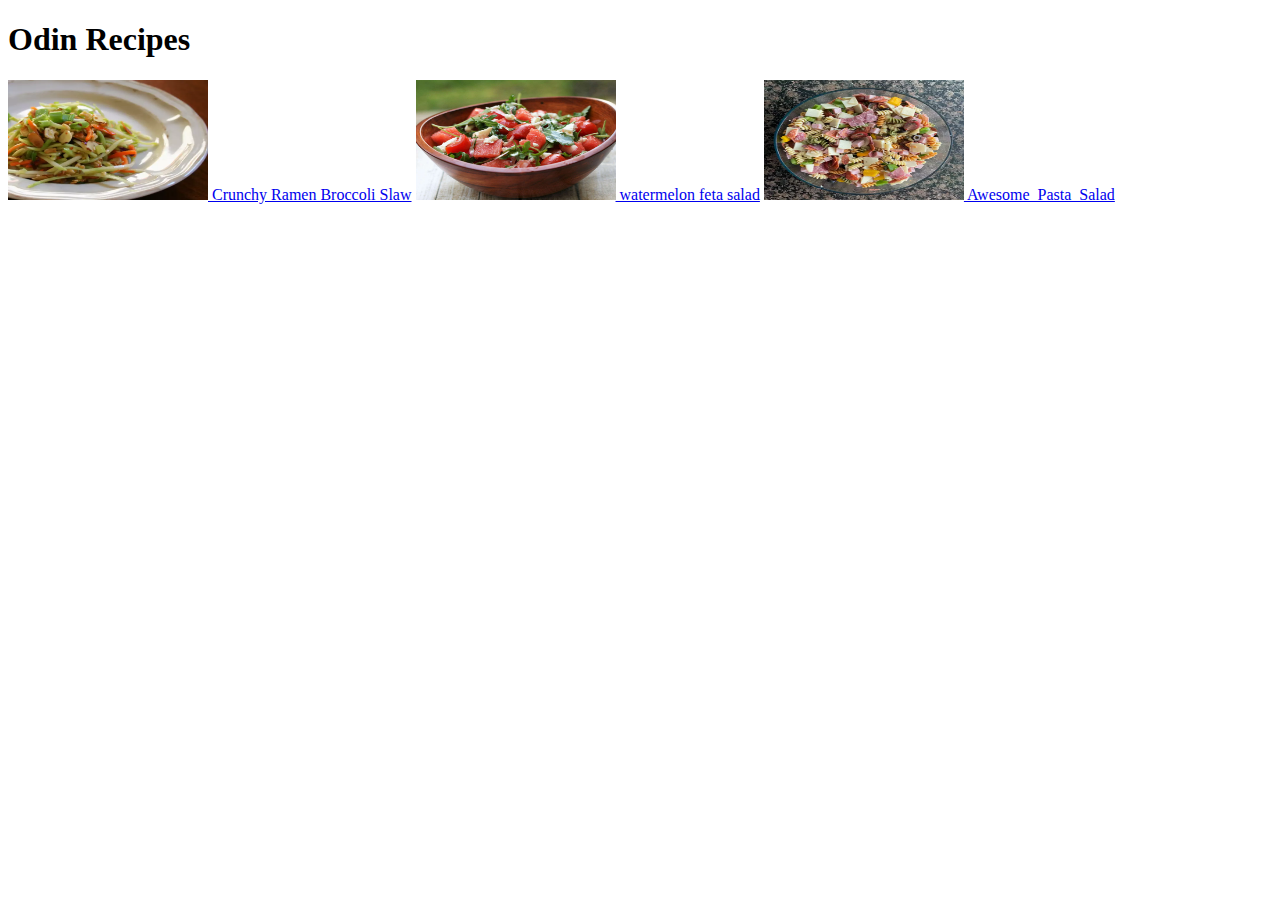
==== index.html @ edbdc4f2 "html" ====
<!DOCTYPE html>
<html lang="en">
<head>
    <meta charset="UTF-8">
    <meta http-equiv="X-UA-Compatible" content="IE=edge">
    <meta name="viewport" content="width=device-width, initial-scale=1.0">
    <title>Document</title>
</head>
<body>
    <h1>Odin Recipes</h1>
    <a href="recipes/Crunchy_Ramen_Broccoli_Slaw.html">
        <image src="/recipes/images/crunchy.webp" alt="Crunchy_Ramen_Broccoli_Slaw"
        width="200" height="120"/>
        Crunchy Ramen Broccoli Slaw</a> 
    

    <a href="recipes/Watermelon_Feta_Salad.html">
        <image src="/recipes/images/watermelon-feta-salad-france-c-4x3-1-2000-9fce019e8ca24116b29835f41ac8fb1f.jpg" alt="watermelon-feta-salad-france-c-4x3-1-2000-9fce019e8ca24116b29835f41ac8fb1f"width="200" height="120"/>
        watermelon feta salad</a>

    <a href="recipes/Awesome_Pasta_Salad.html">
        <image src="/recipes/images/pasta.webp" alt="Awesome_Pasta_Salad"
        width="200" height="120"/>
        Awesome_Pasta_Salad</a>
</body>
</html>
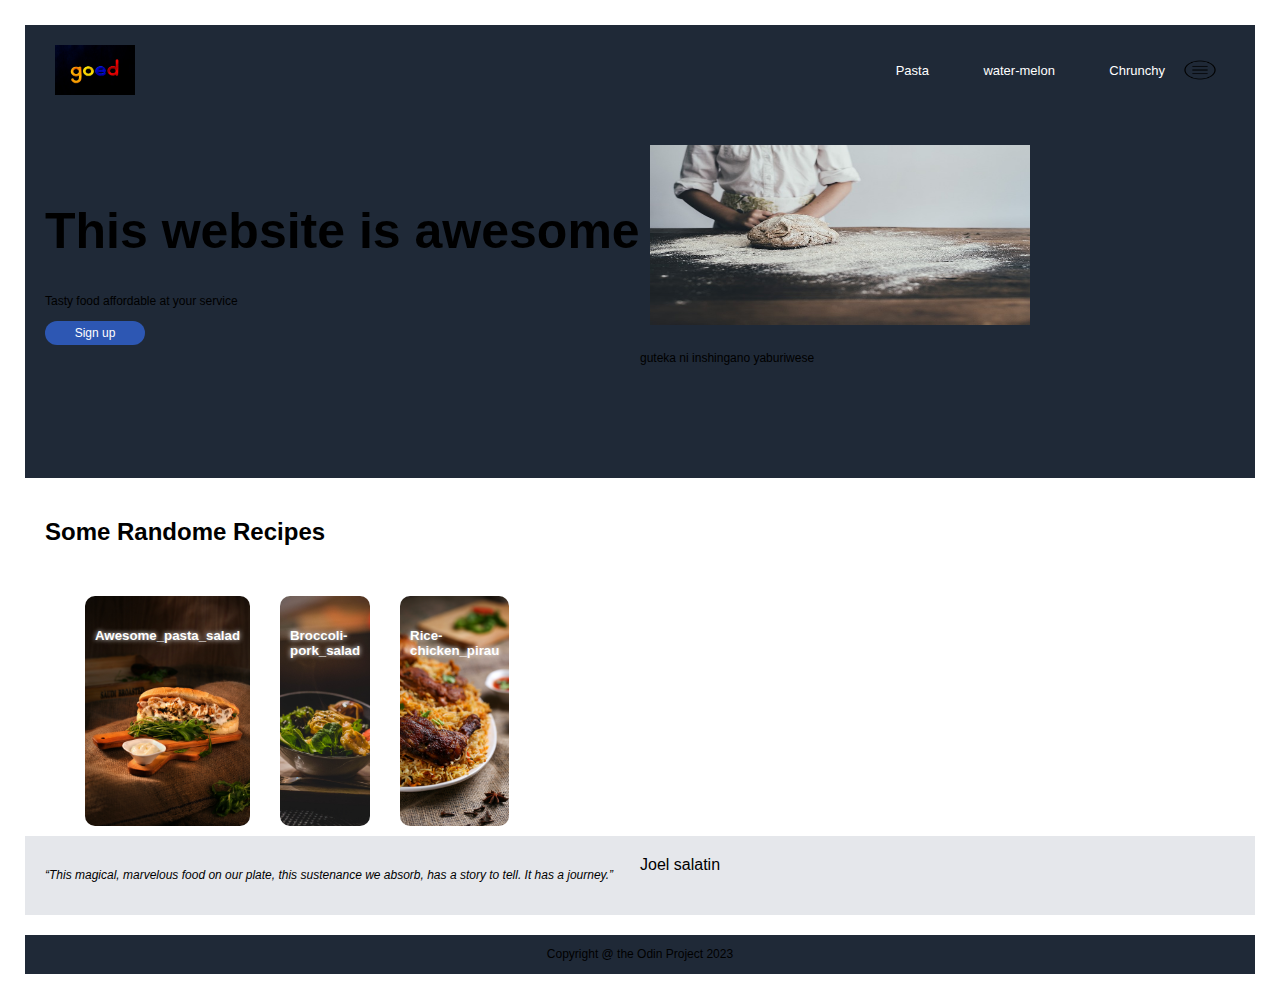
==== commit 29915be8: "flex box" ====
--- a/index.html
+++ b/index.html
@@ -1,26 +1,69 @@
 <!DOCTYPE html>
-<html lang="en">
+<html>
 <head>
-    <meta charset="UTF-8">
-    <meta http-equiv="X-UA-Compatible" content="IE=edge">
-    <meta name="viewport" content="width=device-width, initial-scale=1.0">
-    <title>Document</title>
+  <link rel="stylesheet" type="text/css" href="styles.css">
 </head>
 <body>
-    <h1>Odin Recipes</h1>
-    <a href="recipes/Crunchy_Ramen_Broccoli_Slaw.html">
-        <image src="/recipes/images/crunchy.webp" alt="Crunchy_Ramen_Broccoli_Slaw"
-        width="200" height="120"/>
-        Crunchy Ramen Broccoli Slaw</a> 
-    
+  <div class="container">
+    <div class="header">
+        <div class="navbar">
+            <img src="images/logo.jpg" class="logo">
+            <nav>
+                <ul>
+                    <li><a href="">Pasta</a></li>
+                    <li><a href="">water-melon</a></li>
+                    <li><a href="">Chrunchy</a></li>
+                </ul>
+            </nav>
+            <img src="images/menu-icon.png" class="menu-icon">
+        </div>
+        <div class="row">
+            <div class="col">
+                <h1>This website is awesome</h1>
+                <p>Tasty food affordable at your service</p>
+                <button type="button">Sign up</button>
+            </div>
+            <div class="col">
+                <img src="images/back-ground.jpg" class="card">
+                <p>guteka ni inshingano yaburiwese</p>
+            </div>
 
-    <a href="recipes/Watermelon_Feta_Salad.html">
-        <image src="/recipes/images/watermelon-feta-salad-france-c-4x3-1-2000-9fce019e8ca24116b29835f41ac8fb1f.jpg" alt="watermelon-feta-salad-france-c-4x3-1-2000-9fce019e8ca24116b29835f41ac8fb1f"width="200" height="120"/>
-        watermelon feta salad</a>
+        </div>
 
-    <a href="recipes/Awesome_Pasta_Salad.html">
-        <image src="/recipes/images/pasta.webp" alt="Awesome_Pasta_Salad"
-        width="200" height="120"/>
-        Awesome_Pasta_Salad</a>
+      
+    </div>
+    <div class="content">
+        <h2>Some Randome Recipes</h2>
+        <div class="recipe">
+            <div class="recipe recipe1">
+                <h5>Awesome_pasta_salad</h5>
+                
+
+            </div>
+            <div class="recipe recipe2">
+                <h5>Broccoli-pork_salad</h5>
+                
+
+            </div>
+            <div class="recipe recipe3">
+                <h5>Rice-chicken_pirau</h5>
+                
+
+            </div>
+        </div>
+      
+    </div>
+    <div class="sidebar">
+      <div class="text qoute">
+        <p>“This magical, marvelous food on our plate, this sustenance we absorb, has a story to tell. It has a journey.”</p>
+      </div> 
+      <div class="text author">Joel salatin</div>
+      
+
+    </div>
+    <div class="footer">
+      <p>Copyright @ the Odin Project 2023</p>
+    </div>
+  </div>
 </body>
-</html>+</html>
--- a/styles.css
+++ b/styles.css
@@ -0,0 +1,184 @@
+
+/* Apply basic styling and layout to the page */
+body {
+    margin: 10px;
+    padding: 15px;
+    font-family: Arial, sans-serif;
+    
+    
+    }
+    .container {
+    display: grid;
+    grid-template-rows: auto 1fr auto; /* Divide the container into header, content, and footer sections */
+    min-height: 100vh;
+    }
+    /* Styling for header */
+    .header {
+    background-color: #1F2937;
+    padding: 20px;
+    }
+    .navbar{
+    height: 12%;
+    display: flex;
+    align-items: center;
+    background-color:#1F2937;
+    margin-bottom: 100px;
+    }
+    .logo{
+    width: 80px;
+    height: 50px;
+    padding:0;
+    margin: 10px;
+    border:0ch;
+    
+    
+    
+    
+    }
+    .menu-icon{
+    width: 50px;
+    height: 30px;
+    padding:0%;
+    margin: 10px;
+    
+    
+    }
+    nav{
+    flex:1;
+    text-align: right;
+    }
+    nav ul li{
+    list-style: none;
+    display: inline-block;
+    margin-left: 50px;
+    }
+    nav ul li a{
+    text-decoration:none;
+    color:#fff;
+    font-size: 13px;
+    }
+    .row{
+    margin-top: 20px;
+    display:inline-flex;
+    height: 30%;
+    align-items:center;
+    display:flex;
+    justify-content: center;
+    
+    
+    }
+    .col{
+    flex-basis: 50%;
+    }
+    h1{
+    color:#000;
+    font-size: 50px;
+    }
+    p{
+    color:#000;
+    font-size: 12px;
+    line-height: 15px;
+    }
+    button{
+    width: 100px;
+    color: #fff;
+    font-size: 12px;
+    padding: 5px 0;
+    background-color: rgb(45, 87, 179) ;
+    border: 0;
+    border-radius: 15px;
+    
+    
+    margin-top: 0;
+    
+    
+    }
+    .card{
+    width: 380px;
+    height: 180px;
+    padding:0;
+    margin: 10px;
+    border:0ch;
+    
+    
+    
+    
+    
+    
+    }
+    
+    
+    /* Styling for content */
+    .content {
+    padding: 20px;
+    }
+    .recipe{
+    width: 200px;
+    height: 230px;
+    display: inline-flex;
+    border-radius: 10px;
+    padding: 10px;
+    box-sizing: border-box;
+    cursor: pointer;
+    margin: 10px 15px;
+    background-position: center;
+    background-size: cover;
+    transition: transform 0.5s;
+    }
+    .recipe1{
+    background-image: url(images/recipe_one.jpg);
+    }
+    .recipe2{
+    background-image: url(images/recipe_two.jpg);
+    }
+    .recipe3{
+    background-image: url(images/recipe_three.jpg);
+    }
+    
+    
+    .recipe:hover{
+    transform: translateY(-10px);
+    }
+    h5{
+    color: #fff;
+    text-shadow: 0 0 5px;
+    }
+    .recipe p{
+    color: rgb(172, 52, 52);
+    font-size: 8px;
+    text-shadow: 0 0 5px;
+    
+    
+    }
+    
+    
+    /* Styling for sidebar */
+    .sidebar {
+    background-color: #E5E7EB;
+    padding: 20px;
+    display: flex;
+    justify-content: center;
+    margin-bottom: 0px;
+    }
+    .text{
+    flex-basis: 80%;
+    }
+    .qoute{
+    font-style:italic;
+    font-size: 100px;
+    text-shadow: #1F2937;
+    }
+   
+    
+    
+    
+    
+    /* Styling for footer */
+    .footer {
+    background-color: #1F2937;
+    padding: 0px;
+    display: flex;
+    justify-content: center;
+    margin-top: 20px;
+    }
+      